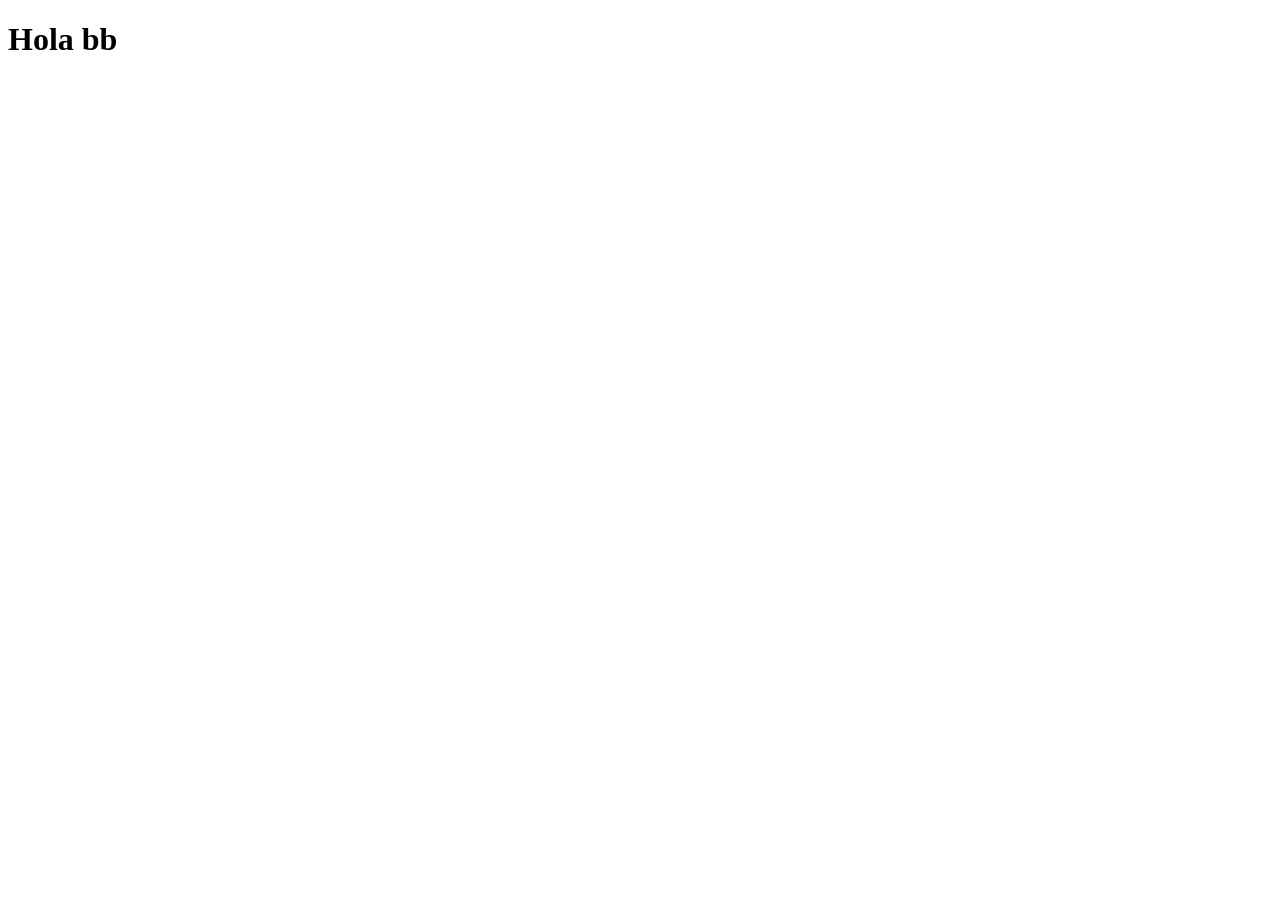
==== index.html @ 886d60ba "primer commit" ====
<!DOCTYPE html>
<html lang="en">
<head>
    <meta charset="UTF-8">
    <meta name="viewport" content="width=device-width, initial-scale=1.0">
    <title>Login</title>
</head>
<body>
    <h1>Hola bb</h1>
</body>
</html>
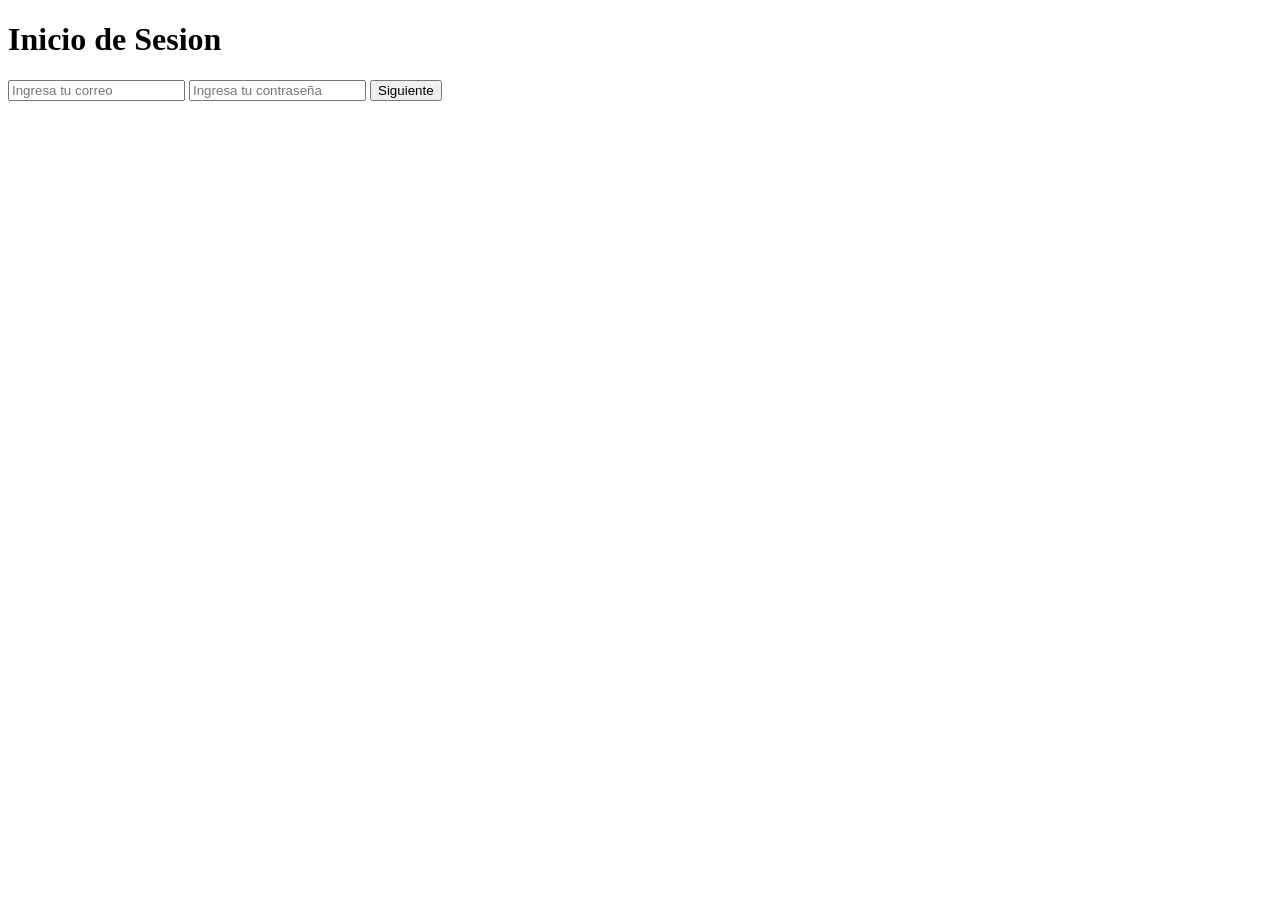
==== commit ffd41cb6: "Funcionamiento de login y lista de contactos" ====
--- a/index.html
+++ b/index.html
@@ -3,9 +3,17 @@
 <head>
     <meta charset="UTF-8">
     <meta name="viewport" content="width=device-width, initial-scale=1.0">
+    <link rel="stylesheet" href="../Agenda_Telefonica/css/index.css">
     <title>Login</title>
+
 </head>
 <body>
-    <h1>Hola bb</h1>
+    <div>
+        <h1>Inicio de Sesion</h1>
+        <input type="text" placeholder="Ingresa tu correo">
+        <input type="text" placeholder="Ingresa tu contraseña">
+        <button onclick="location.href='pages/contactos.html'">Siguiente</button>
+    </div>
 </body>
 </html>
+
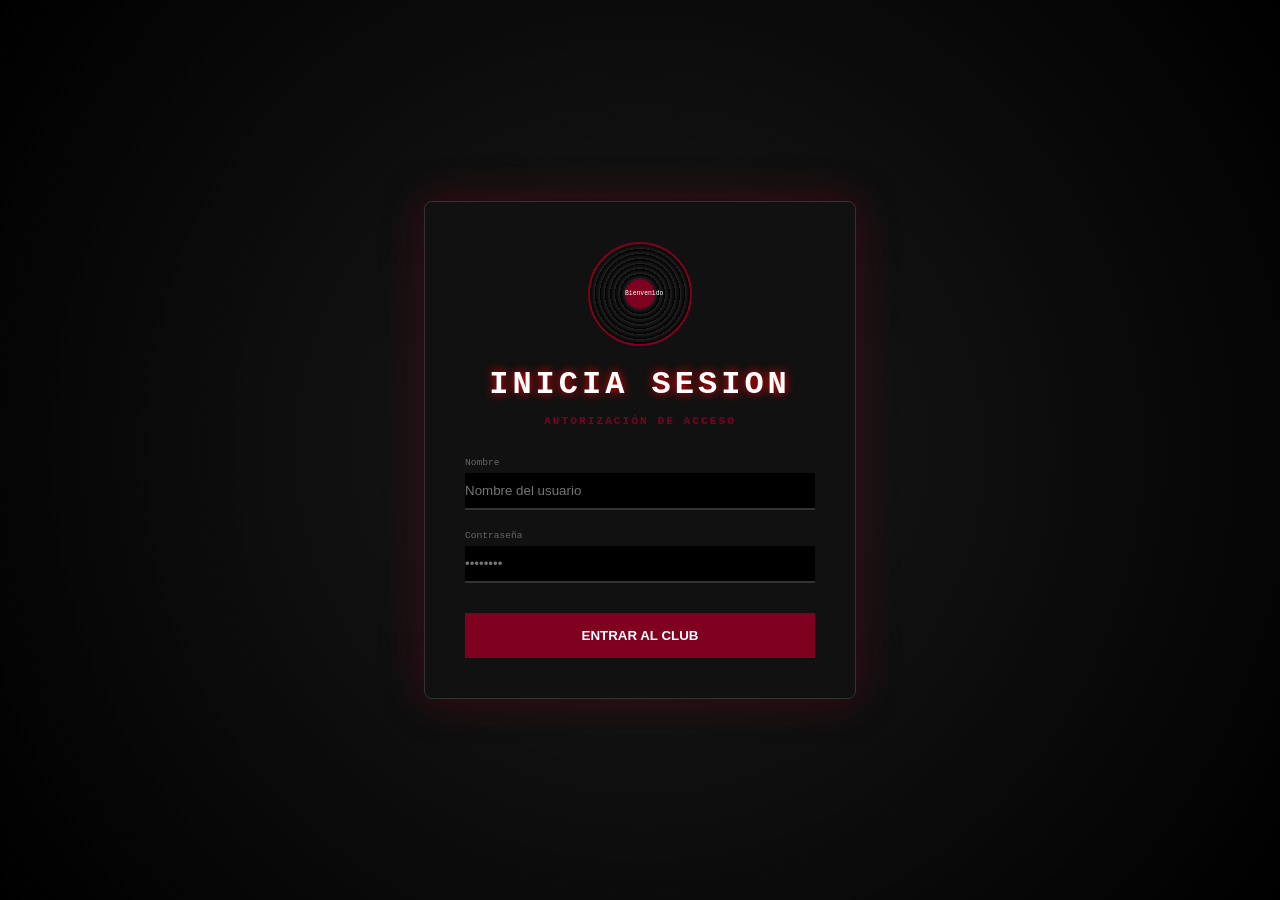
==== commit 409623de: "Terminacion de puntos 1, 2, 3, 4, 5, 6" ====
--- a/index.html
+++ b/index.html
@@ -1,19 +1,40 @@
 <!DOCTYPE html>
-<html lang="en">
+<html lang="es">
 <head>
     <meta charset="UTF-8">
     <meta name="viewport" content="width=device-width, initial-scale=1.0">
-    <link rel="stylesheet" href="../Agenda_Telefonica/css/index.css">
     <title>Login</title>
-
+    <link rel="stylesheet" href="../css/index.css">
 </head>
 <body>
-    <div>
-        <h1>Inicio de Sesion</h1>
-        <input type="text" placeholder="Ingresa tu correo">
-        <input type="text" placeholder="Ingresa tu contraseña">
-        <button onclick="location.href='pages/contactos.html'">Siguiente</button>
+
+    <div class="login-card">
+        <div class="vinyl-header">
+            <div class="vinyl-disc">
+                <div class="vinyl-label">Bienvenido</div>
+            </div>
+        </div>
+
+        <h1>INICIA SESION</h1>
+        <p class="subtitle">AUTORIZACIÓN DE ACCESO</p>
+
+        <form class="login-form" onsubmit="event.preventDefault();">
+            <div class="input-field">
+                <label>Nombre</label>
+                <input type="text" id="nombre" placeholder="Nombre del usuario">
+            </div>
+            
+            <div class="input-field">
+                <label>Contraseña</label>
+                <input type="password" placeholder="••••••••">
+            </div>
+
+           <button type="button" class="btn-login" onclick="guardarNombre()">
+                 ENTRAR AL CLUB
+            </button>
+        </form>
     </div>
+
+    <script src="../js/index.js"></script>
 </body>
-</html>
-
+</html>
--- a/css/index.css
+++ b/css/index.css
@@ -0,0 +1,93 @@
+/* =========================
+   BASE JAZZ CLUB
+========================= */
+body {
+    margin: 0;
+    font-family: 'Courier New', Courier, monospace;
+    background: radial-gradient(circle at center, #1a1a1a 0%, #000 100%);
+    min-height: 100vh;
+    display: flex;
+    justify-content: center;
+    align-items: center;
+    color: white;
+}
+/* =========================
+   LOGIN CARD
+========================= */
+.login-card {
+    background: #111;
+    border: 1px solid #333;
+    padding: 40px;
+    width: 350px;
+    border-radius: 8px;
+    text-align: center;
+    box-shadow: 0 0 40px rgba(128, 0, 32, 0.4);
+    position: relative;
+    overflow: hidden;
+}
+
+.vinyl-disc {
+    width: 100px;
+    height: 100px;
+    background: repeating-radial-gradient(circle, #222, #000 5px);
+    border-radius: 50%;
+    margin: 0 auto 20px;
+    display: flex;
+    justify-content: center;
+    align-items: center;
+    border: 2px solid #800020;
+    animation: spin 5s linear infinite;
+}
+
+@keyframes spin { 100% { transform: rotate(360deg); } }
+
+.vinyl-label {
+    width: 30px; height: 30px;
+    background: #800020; border-radius: 50%;
+    font-size: 0.4rem; line-height: 30px;
+}
+
+h1 {
+    font-size: 2rem; margin: 0;
+    letter-spacing: 4px;
+    color: #fff;
+    text-shadow: 0 0 10px #ff0000;
+}
+
+.subtitle {
+    color: #800020; font-size: 0.7rem; letter-spacing: 2px;
+    margin-bottom: 30px; font-weight: bold;
+}
+
+/* =========================
+   INPUTS Y BOTÓN
+========================= */
+.input-field {
+    text-align: left; margin-bottom: 20px;
+}
+
+.input-field label {
+    font-size: 0.6rem; color: #666; display: block; margin-bottom: 5px;
+}
+
+input {
+    width: 100%; background: #000; border: none;
+    border-bottom: 2px solid #333;
+    padding: 10px 0; color: #fff; outline: none;
+    box-sizing: border-box;
+}
+
+input:focus { border-bottom-color: #800020; }
+
+.btn-login {
+    width: 100%; padding: 15px;
+    background: #800020; border: none;
+    color: white; font-weight: bold;
+    cursor: pointer; margin-top: 10px;
+    transition: 0.3s;
+}
+
+.btn-login:hover {
+    background: #ff0000;
+    box-shadow: 0 0 20px #ff0000;
+}
